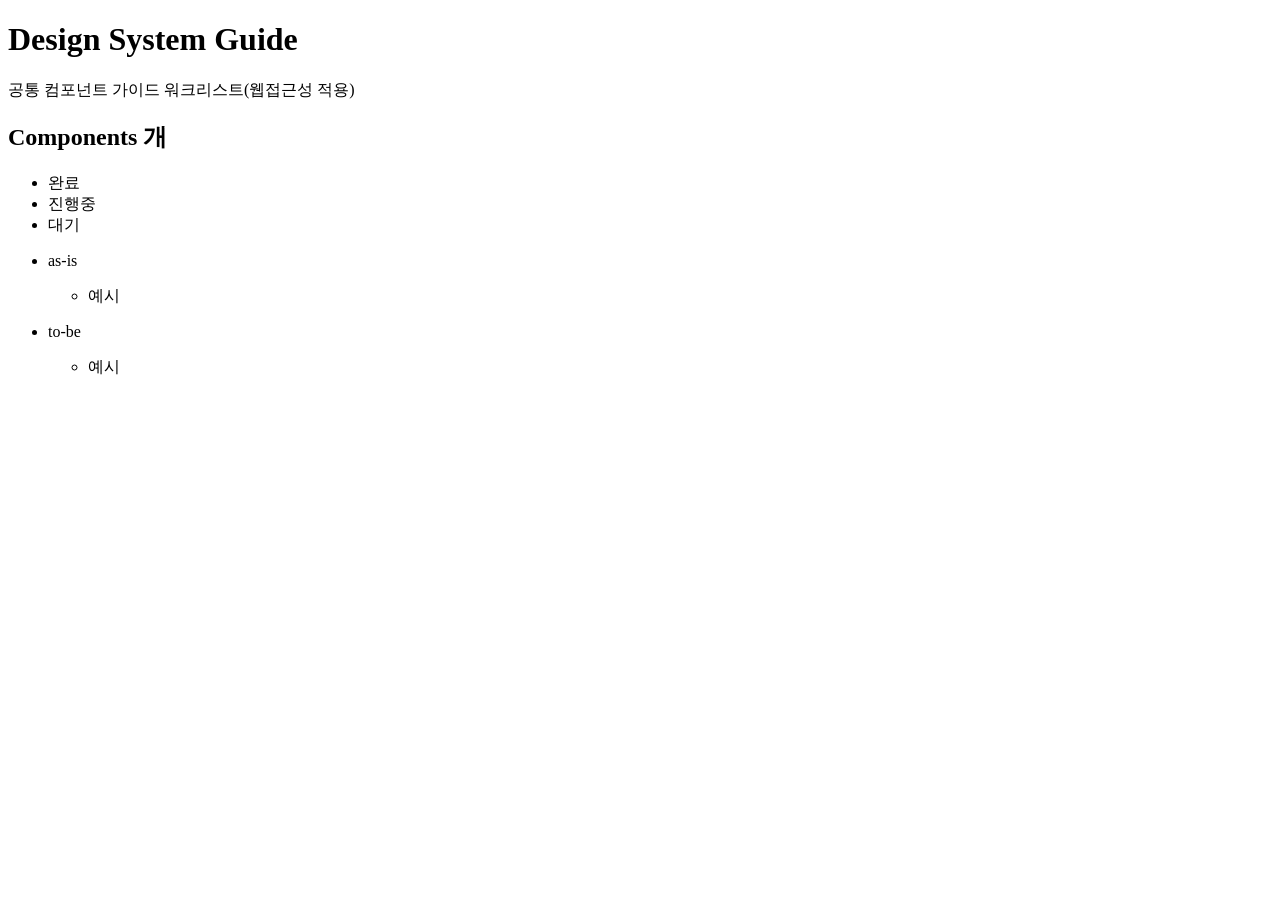
==== index.html @ 3cb2d107 "경로수정" ====
<!DOCTYPE html>
<html lang="ko">
  <head>
    <title>퍼블가이드</title>
    <meta http-equiv="Content-Type" content="text/html; charset=utf-8" />
    <meta http-equiv="X-UA-Compatible" content="IE=edge" />
    <meta name="keyword" content="" />
    <meta name="description" content="퍼블가이드" />
    <meta name="author" content="이솔" />
    <meta name="viewport" content="width=device-width, initial-scale=1.0, minimum-scale=1.0, maximum-scale=1.0, user-scalable=no, viewport-fit=cover"/>
    <!-- CSS -->
    <link rel="stylesheet" type="text/css" href="./guide/assets/css/jquery-ui.min.css" />
    <link rel="stylesheet" type="text/css" href="./guide/assets/css/style.css" />
    <link rel="stylesheet" type="text/css" href="./guide/assets/css/utilities.css" />
    <link rel="stylesheet" type="text/css" href="./guide/assets/css/reset.css" />
    <link rel="stylesheet" type="text/css" href="./guide/assets/css/guide.css" />
    <link rel="stylesheet" type="text/css" href="./guide/assets/css/common.css" />


    <!-- 공통JS -->
    <script type="text/javascript" src="./guide/assets/js/jquery-1.9.1.min.js"></script>
    <script type="text/javascript" src="./guide/assets/js/jquery-ui-1.12.1.js"></script>
    <script type="text/javascript" src="./guide/assets/js/swiper-bundle.min.js"></script>
    <!-- index.js가 common.js보다 먼저 로드되어야 한다. 그래야 statusManager가 존재  -->
    <!-- 상태 관리 전용 모듈 -->
    <script type="text/javascript" src="./guide/assets/js/index.js"></script>
    <!-- SPA 로딩 전용 -->
    <script type="text/javascript" src="./guide/assets/js/common.js"></script>
    <!-- 컴포넌트.js -->
    <script type="text/javascript" src="./guide/assets/js/components.js"></script>
    <!-- 가이드 전용 탭.js -->
    <script type="text/javascript" src="./guide/assets/js/previewTabs.js"></script>
</head>
<body>
    <div id="root">
        <header class="guide-header">
            <h1>Design System Guide</h1>
            <p>공통 컴포넌트 가이드 워크리스트(웹접근성 적용)</p>
        </header>
        <div class="guide-container">
            <aside class="component-list">
                <h2 class="status-item">Components <span id="totCnt"></span>개</h2>
				<ul class="status-summary">
					<li class="status-item"><span class="status-dot">완료</span> <span id="compCnt"></span></li>
					<li class="status-item"><span class="status-dot">진행중</span> <span id="progressCnt"></span></li>
					<li class="status-item"><span class="status-dot">대기</span> <span id="atmosphere"></span></li>
				</ul>
                <div class="component-items">
                    <ul>
                        <li>
                            <p class="tit">as-is</p>
                            <ul>
                                <li class="component-item non">
                                    <a class="component-info" data-include-path="/views/ex.html">
                                        <span class="component-name">예시</span>
                                        <span class="status-badge"></span>
                                    </a>
                                </li>
                            </ul>
                        </li>
                        <li>
                            <p class="tit">to-be</p>
                            <ul>
                                <li class="component-item non">
                                    <a class="component-info" data-include-path="./views/ex.html">
                                        <span class="component-name">예시</span>
                                        <span class="status-badge"></span>
                                    </a>
                                </li>
                            </ul>
                        </li>
                    </ul>
                </div>
            </aside>
            <section class="iframe_view">
                <div id="component-view"></div>
            </section>
        </div>
    </div>
</body>
</html>
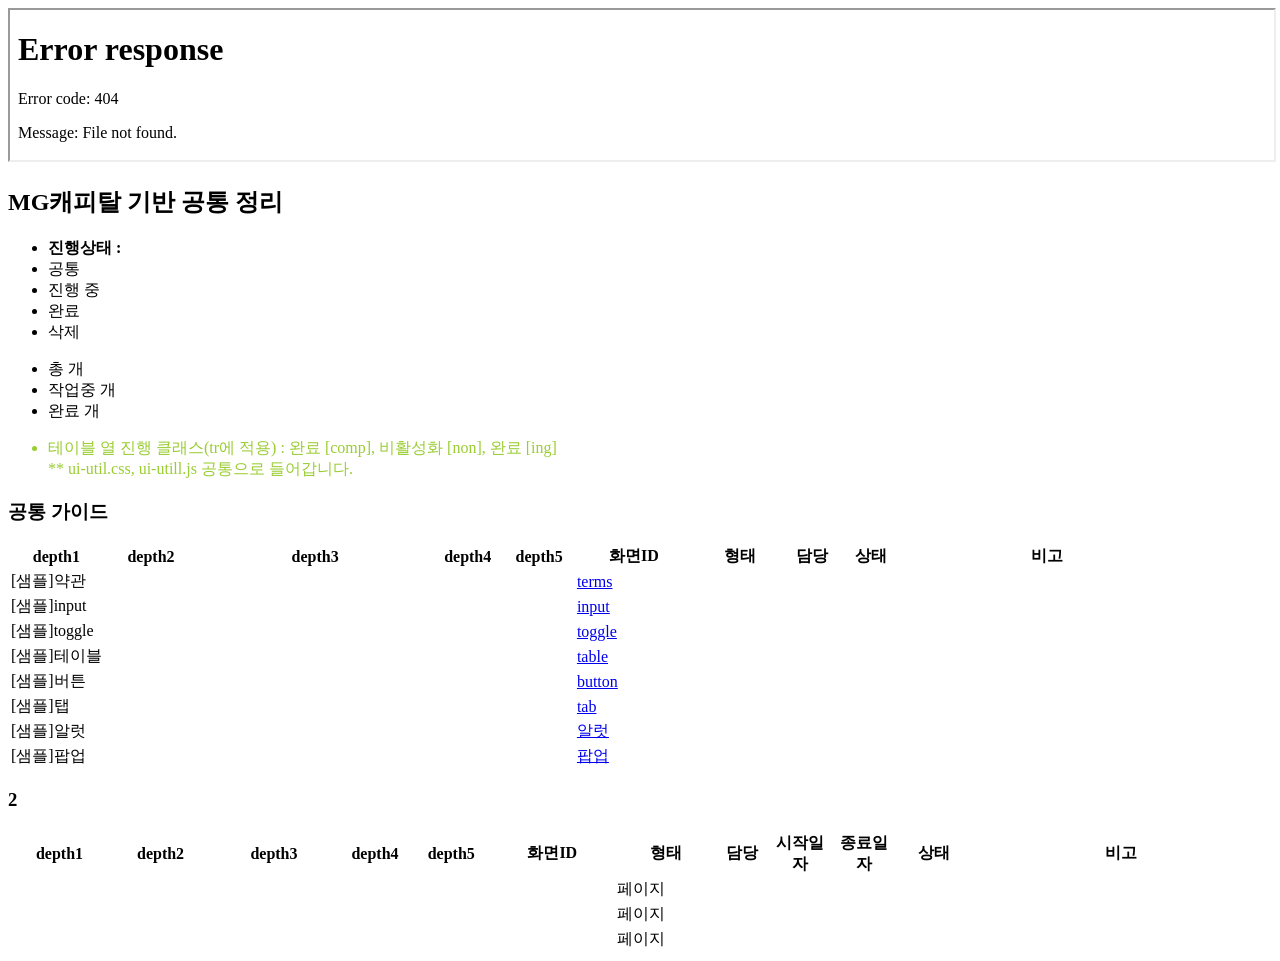
==== commit 00845363: "process 일단 제외, 가이드 툴 수정" ====
--- a/index.html
+++ b/index.html
@@ -1,81 +1,405 @@
 <!DOCTYPE html>
 <html lang="ko">
-  <head>
-    <title>퍼블가이드</title>
-    <meta http-equiv="Content-Type" content="text/html; charset=utf-8" />
-    <meta http-equiv="X-UA-Compatible" content="IE=edge" />
-    <meta name="keyword" content="" />
-    <meta name="description" content="퍼블가이드" />
-    <meta name="author" content="이솔" />
-    <meta name="viewport" content="width=device-width, initial-scale=1.0, minimum-scale=1.0, maximum-scale=1.0, user-scalable=no, viewport-fit=cover"/>
-    <!-- CSS -->
-    <link rel="stylesheet" type="text/css" href="./guide/assets/css/jquery-ui.min.css" />
-    <link rel="stylesheet" type="text/css" href="./guide/assets/css/style.css" />
-    <link rel="stylesheet" type="text/css" href="./guide/assets/css/utilities.css" />
-    <link rel="stylesheet" type="text/css" href="./guide/assets/css/reset.css" />
-    <link rel="stylesheet" type="text/css" href="./guide/assets/css/guide.css" />
-    <link rel="stylesheet" type="text/css" href="./guide/assets/css/common.css" />
-
-
-    <!-- 공통JS -->
-    <script type="text/javascript" src="./guide/assets/js/jquery-1.9.1.min.js"></script>
-    <script type="text/javascript" src="./guide/assets/js/jquery-ui-1.12.1.js"></script>
-    <script type="text/javascript" src="./guide/assets/js/swiper-bundle.min.js"></script>
-    <!-- index.js가 common.js보다 먼저 로드되어야 한다. 그래야 statusManager가 존재  -->
-    <!-- 상태 관리 전용 모듈 -->
-    <script type="text/javascript" src="./guide/assets/js/index.js"></script>
-    <!-- SPA 로딩 전용 -->
-    <script type="text/javascript" src="./guide/assets/js/common.js"></script>
-    <!-- 컴포넌트.js -->
-    <script type="text/javascript" src="./guide/assets/js/components.js"></script>
-    <!-- 가이드 전용 탭.js -->
-    <script type="text/javascript" src="./guide/assets/js/previewTabs.js"></script>
-</head>
-<body>
-    <div id="root">
-        <header class="guide-header">
-            <h1>Design System Guide</h1>
-            <p>공통 컴포넌트 가이드 워크리스트(웹접근성 적용)</p>
-        </header>
-        <div class="guide-container">
-            <aside class="component-list">
-                <h2 class="status-item">Components <span id="totCnt"></span>개</h2>
-				<ul class="status-summary">
-					<li class="status-item"><span class="status-dot">완료</span> <span id="compCnt"></span></li>
-					<li class="status-item"><span class="status-dot">진행중</span> <span id="progressCnt"></span></li>
-					<li class="status-item"><span class="status-dot">대기</span> <span id="atmosphere"></span></li>
-				</ul>
-                <div class="component-items">
-                    <ul>
-                        <li>
-                            <p class="tit">as-is</p>
-                            <ul>
-                                <li class="component-item non">
-                                    <a class="component-info" data-include-path="/views/ex.html">
-                                        <span class="component-name">예시</span>
-                                        <span class="status-badge"></span>
-                                    </a>
-                                </li>
-                            </ul>
-                        </li>
-                        <li>
-                            <p class="tit">to-be</p>
-                            <ul>
-                                <li class="component-item non">
-                                    <a class="component-info" data-include-path="./views/ex.html">
-                                        <span class="component-name">예시</span>
-                                        <span class="status-badge"></span>
-                                    </a>
-                                </li>
-                            </ul>
-                        </li>
+    <head>
+        <meta http-equiv="X-UA-Compatible" content="IE=edge" />
+        <title>MG캐피탈 기반 공통</title>
+        <meta charset="utf-8" />
+        <meta http-equiv="Content-Script-Type" content="text/javascript" />
+        <meta http-equiv="Content-Style-Type" content="text/css" />
+        <meta name="keywords" content="Mobile UX/UI" />
+        <meta name="description" content="" />
+        <meta name="viewport" content="width=device-width" />
+        <meta name="apple-mobile-web-app-status-bar-style" content="white" />
+        <meta name="apple-mobile-web-app-capable" content="yes" />
+        <meta name="mobile-web-app-capable" content="yes" />
+
+        <!-- Favicon -->
+        <link rel="shortcut icon" type="image/x-icon" href="https://www.mgcap.co.kr/favicon.ico" />
+        <!-- 웹 앱 매니페스트 (PWA) -->
+        <link rel="manifest" href="./assets/icons/site.webmanifest" />
+
+        <link rel="stylesheet" type="text/css" href="./guide/css/pub-worklist.css" />
+        <script src="./guide/js/jquery-1.11.3.min.js"></script>
+        <script type="text/javascript" src="./guide/js/jquery.form.min.js"></script>
+        <style>
+            .header .etc {
+                color: yellowgreen;
+            }
+            .cont table {
+                display: none;
+            }
+            .cont .tit {
+                cursor: pointer;
+            }
+            .cont .tit.on ~ table {
+                display: table;
+            }
+            td.delete { text-decoration:line-through; }
+
+            tr.new-end { background:#b1d087; }
+        </style>
+    </head>
+    <body>
+        <div class="wrapper pc">
+            <section class="ifr_view">
+                <iframe id="iframe" width="100%" height="100%" src="./button.html"></iframe>
+            </section>
+            <section class="container">
+                <div class="header">
+                    <h1>MG캐피탈 기반 공통 정리</h1>
+                    <ul class="stateArea">
+                        <li><strong>진행상태 :</strong></li>
+                        <li class="typeCommon"><span>공통</span></li>
+                        <li class="typeIng"><span>진행 중</span></li>
+                        <li class="typeComp"><span>완료</span></li>
+                        <li class="typeNon"><span>삭제</span></li>
+                    </ul>
+                    <ul class="stateCnt">
+                        <li>총 <span id="totCnt"></span>개</li>
+                        <li>작업중 <span id="progressCnt"></span>개</li>
+                        <li>완료 <span id="compCnt"></span>개</li>
+                    </ul>
+                    <ul class="etc">
+                        <li>테이블 열 진행 클래스(tr에 적용) : 완료 [comp], 비활성화 [non], 완료 [ing] <br />** ui-util.css, ui-utill.js 공통으로 들어갑니다.</li>
                     </ul>
                 </div>
-            </aside>
-            <section class="iframe_view">
-                <div id="component-view"></div>
+
+                <div class="cont guide">
+                    <h3 class="tit on">공통 가이드</h3>
+                    <table>
+                        <summary></summary>
+                        <caption></caption>
+                        <colgroup>
+                            <col width="8%" />
+                            <col width="8%" />
+                            <col width="20%" />
+                            <col width="6%" />
+                            <col width="6%" />
+                            <col width="10%" />
+                            <col width="8%" />
+                            <col width="4%" />
+                            <col width="6%" />
+                            <col width="24%" />
+                        </colgroup>
+                        <thead>
+                            <tr>
+                                <th scope="col">depth1</th>
+                                <th scope="col">depth2</th>
+                                <th scope="col">depth3</th>
+                                <th scope="col">depth4</th>
+                                <th scope="col">depth5</th>
+                                <th scope="col" class="fileName">화면ID</th>
+                                <th scope="col">형태</th>
+                                <th scope="col">담당</th>
+                                <th scope="col">상태</th>
+                                <th scope="col">비고</th>
+                            </tr>
+                        </thead>
+                        <tbody>
+                            <tr class="comp">
+                                <td>[샘플]약관</td>
+                                <td></td>
+                                <td></td>
+                                <td></td>
+                                <td></td>
+                                <td class="fileName"><a href="./guide/sample/terms.html" target="_blank">terms</a></td>
+                                <td></td>
+                                <td></td>
+                                <td class="state"></td>
+                                <td></td>
+                            </tr>
+                            <tr class="">
+                                <td>[샘플]input</td>
+                                <td></td>
+                                <td></td>
+                                <td></td>
+                                <td></td>
+                                <td class="fileName"><a href="./guide/sample/input.html" target="_blank">input</a></td>
+                                <td></td>
+                                <td></td>
+                                <td class="state"></td>
+                                <td></td>
+                            </tr>
+                            <tr class="">
+                                <td>[샘플]toggle</td>
+                                <td></td>
+                                <td></td>
+                                <td></td>
+                                <td></td>
+                                <td class="fileName"><a href="./guide/sample/toggle.html" target="_blank">toggle</a></td>
+                                <td></td>
+                                <td></td>
+                                <td class="state"></td>
+                                <td></td>
+                            </tr>
+                            <tr class="">
+                                <td>[샘플]테이블</td>
+                                <td></td>
+                                <td></td>
+                                <td></td>
+                                <td></td>
+                                <td class="fileName"><a href="./guide/sample/table.html" target="_blank">table</a></td>
+                                <td></td>
+                                <td></td>
+                                <td class="state"></td>
+                                <td></td>
+                            </tr>
+                            <tr class="">
+                                <td>[샘플]버튼</td>
+                                <td></td>
+                                <td></td>
+                                <td></td>
+                                <td></td>
+                                <td class="fileName"><a href="./guide/sample/button.html" target="_blank">button</a></td>
+                                <td></td>
+                                <td></td>
+                                <td class="state"></td>
+                                <td></td>
+                            </tr>
+                            <tr class="">
+                                <td>[샘플]탭</td>
+                                <td></td>
+                                <td></td>
+                                <td></td>
+                                <td></td>
+                                <td class="fileName"><a href="./guide/sample/tab.html" target="_blank">tab</a></td>
+                                <td></td>
+                                <td></td>
+                                <td class="state"></td>
+                                <td></td>
+                            </tr>
+                            <tr class="">
+                                <td>[샘플]알럿</td>
+                                <td></td>
+                                <td></td>
+                                <td></td>
+                                <td></td>
+                                <td class="fileName"><a href="./views/COM/COM-BSC-C021.html" target="_blank">알럿</a></td>
+                                <td></td>
+                                <td></td>
+                                <td class="state"></td>
+                                <td></td>
+                            </tr>
+                            <tr class="">
+                                <td>[샘플]팝업</td>
+                                <td></td>
+                                <td></td>
+                                <td></td>
+                                <td></td>
+                                <td class="fileName"><a href="./views/COM/COM-BSC-C022.html" target="_blank">팝업</a></td>
+                                <td></td>
+                                <td></td>
+                                <td class="state"></td>
+                                <td></td>
+                            </tr>
+                        </tbody>
+                    </table>
+                </div>
+
+                <div class="cont page">
+                    <h3 class="tit on">2</h3>
+                    <table>
+                        <summary></summary>
+                        <caption></caption>
+                        <colgroup>
+                            <col width="8%" />
+                            <col width="8%" />
+                            <col width="10%" />
+                            <col width="6%" />
+                            <col width="6%" />
+                            <col width="10%" />
+                            <col width="8%" />
+                            <col width="4%" />
+                            <col width="5%" />
+                            <col width="5%" />
+                            <col width="6%" />
+                            <col width="24%" />
+                        </colgroup>
+                        <thead>
+                            <tr>
+                                <th scope="col">depth1</th>
+                                <th scope="col">depth2</th>
+                                <th scope="col">depth3</th>
+                                <th scope="col">depth4</th>
+                                <th scope="col">depth5</th>
+                                <th scope="col" class="fileName">화면ID</th>
+                                <th scope="col">형태</th>
+                                <th scope="col">담당</th>
+                                <th scope="col">시작일자</th>
+                                <th scope="col">종료일자</th>
+                                <th scope="col">상태</th>
+                                <th scope="col">비고</th>
+                            </tr>
+                        </thead>
+                        <tbody>
+                            <tr class="">
+                                <td></td>
+                                <td></td>
+                                <td></td>
+                                <td></td>
+                                <td></td>
+                                <td class="fileName"><a href="#" target="_blank"></a></td>
+                                <td>페이지</td>
+                                <td></td>
+                                <td class="fromDate"></td>
+                                <td class="toDate"></td>
+                                <td class="state"></td>
+                                <td></td>
+                            </tr>
+                            <tr class="">
+                                <td></td>
+                                <td></td>
+                                <td></td>
+                                <td></td>
+                                <td></td>
+                                <td class="fileName"><a href="#" target="_blank"></a></td>
+                                <td>페이지</td>
+                                <td></td>
+                                <td class="fromDate"></td>
+                                <td class="toDate"></td>
+                                <td class="state"></td>
+                                <td></td>
+                            </tr>
+                            <tr class="">
+                                <td></td>
+                                <td></td>
+                                <td></td>
+                                <td></td>
+                                <td></td>
+                                <td class="fileName"><a href="#" target="_blank"></a></td>
+                                <td>페이지</td>
+                                <td></td>
+                                <td class="fromDate"></td>
+                                <td class="toDate"></td>
+                                <td class="state"></td>
+                                <td></td>
+                            </tr>
+                            
+                        </tbody>
+                    </table>
+                </div>
+
             </section>
         </div>
-    </div>
-</body>
+
+        <script>
+            $(document).ready(function () {
+                /*---------------------------------------------
+                    ready, load
+                ---------------------------------------------*/
+                // 모든 리소스(이미지 등)가 로드된 후 fnPreload()를 호출하여 초기화
+                $(window).on("load", function () {
+                    fnPreload();
+                });
+        
+                /*---------------------------------------------
+                    preload, init
+                ---------------------------------------------*/
+                /* preload */
+                function fnPreload() {
+                    tableStateManager.init();
+                }
+        
+                /*---------------------------------------------
+                    tableStateManager 모듈 정의
+                ---------------------------------------------*/
+                var tableStateManager = (function () {
+                    // 날짜 관련 배열 (필요시 활용)
+                    var fromDate = [],
+                        toDate = [],
+                        dateGap = [];
+        
+                    // 상태별 개수 변수
+                    var progressCnt = 0, // 진행 중 개수
+                        compCnt = 0, // 완료 개수
+                        delCnt = 0; // 삭제 개수
+        
+                    return {
+                        // 테이블 각 행의 상태를 업데이트하는 함수
+                        updateStates: function () {
+                            // 호출 시마다 카운트 초기화
+                            progressCnt = 0;
+                            compCnt = 0;
+                            delCnt = 0;
+        
+                            $(".cont table tbody tr").each(function () {
+                                var $row = $(this);
+                                var $stateCell = $row.find(".state");
+        
+                                if ($row.hasClass("non")) {
+                                    $stateCell.html("<span>삭제</span>");
+                                    delCnt++;
+                                } else if ($row.hasClass("ing")) {
+                                    $stateCell.html("<span>진행 중</span>");
+                                    progressCnt++;
+                                } else if ($row.hasClass("comp")) {
+                                    $stateCell.html("<span>완료</span>");
+                                    compCnt++;
+                                } else {
+                                    $stateCell.text("");
+                                }
+                            });
+                        },
+        
+                        // 상태별 카운트를 업데이트
+                        updateCounts: function () {
+                            // 전체 행 중에서 .non(삭제) 제외하고 세기
+                            var totCnt = $(".page table tbody tr").not(".non").length;
+        
+                            $("#compCnt").text(compCnt);
+                            $("#totCnt").text(totCnt);
+                            $("#progressCnt").text(progressCnt);
+                        },
+        
+                        // 레이아웃(마진) 조정
+                        adjustLayout: function () {
+                            var headerH = $(".container .header").outerHeight();
+                            $(".container .guide").css("margin-top", headerH + "px");
+                        },
+        
+                        // 전체 초기화: 상태 업데이트, 카운트 갱신, 레이아웃 조정 실행
+                        init: function () {
+                            this.updateStates();
+                            this.updateCounts();
+                            this.adjustLayout();
+                        },
+        
+                        // 상태와 카운트만 갱신
+                        update: function () {
+                            this.updateStates();
+                            this.updateCounts();
+                        },
+                    };
+                })();
+        
+                /**
+                 * #테이블 토글
+                 **/
+                var tableListToggle = function (el) {
+                    var $el = $(el);
+                    return {
+                        open: function () {
+                            $el.addClass("on");
+                        },
+                        close: function () {
+                            $el.removeClass("on");
+                        },
+                        toggle: function () {
+                            if ($el.hasClass("on")) {
+                                this.close();
+                            } else {
+                                this.open();
+                            }
+                        },
+                    };
+                };
+        
+                // event
+                $(document).on("click", ".cont .tit", function () {
+                    tableListToggle(this).toggle();
+                });
+            });
+        </script>
+        
+    </body>
 </html>
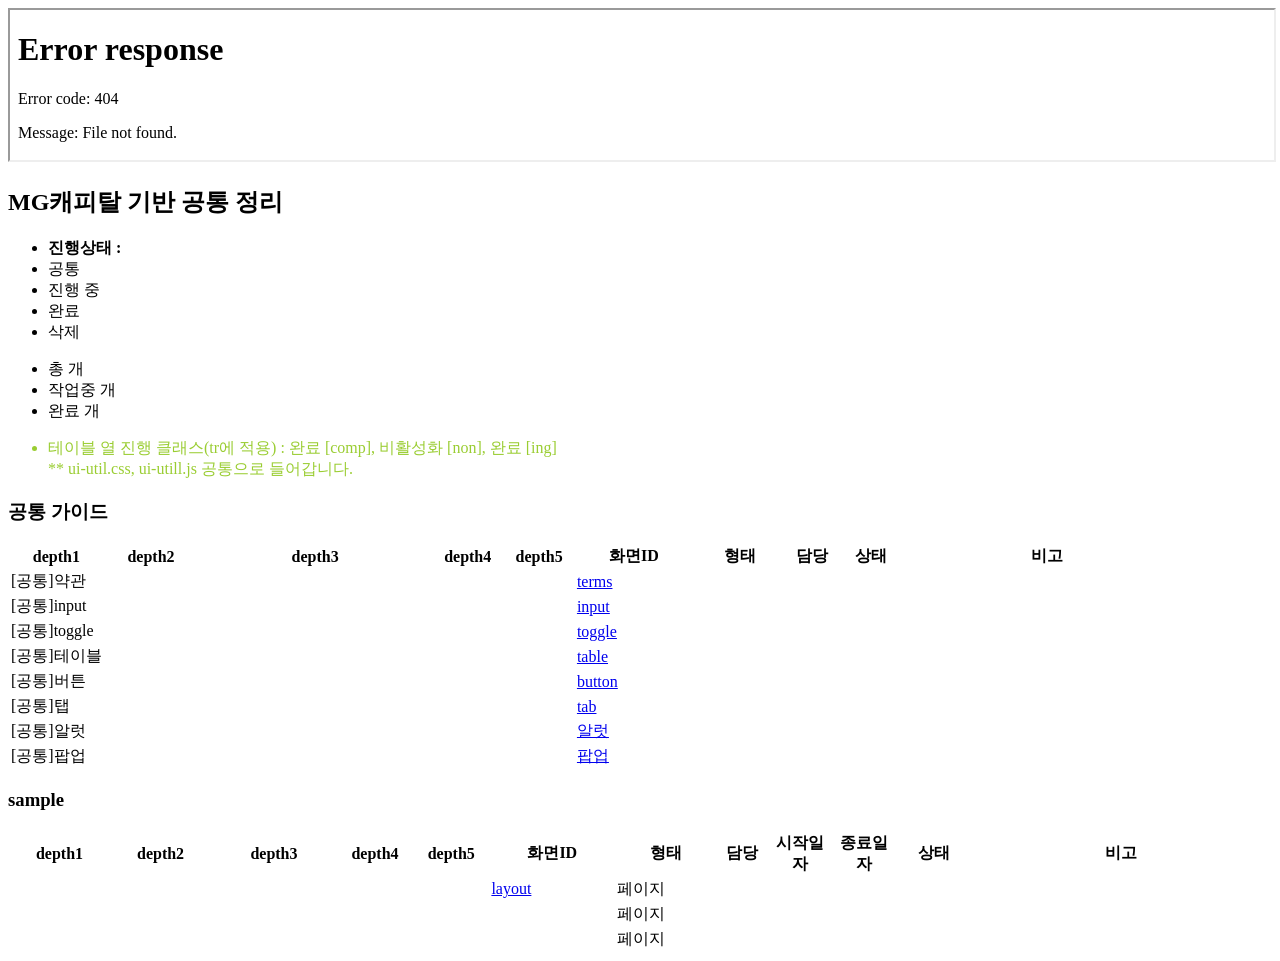
==== commit 53712837: "셀렉트탭 추가, has 삭제, 기존 공통 따로 빼놓은 주석내용 삭제" ====
--- a/index.html
+++ b/index.html
@@ -97,7 +97,7 @@
                         </thead>
                         <tbody>
                             <tr class="comp">
-                                <td>[샘플]약관</td>
+                                <td>[공통]약관</td>
                                 <td></td>
                                 <td></td>
                                 <td></td>
@@ -108,8 +108,8 @@
                                 <td class="state"></td>
                                 <td></td>
                             </tr>
-                            <tr class="">
-                                <td>[샘플]input</td>
+                            <tr class="comp">
+                                <td>[공통]input</td>
                                 <td></td>
                                 <td></td>
                                 <td></td>
@@ -120,8 +120,8 @@
                                 <td class="state"></td>
                                 <td></td>
                             </tr>
-                            <tr class="">
-                                <td>[샘플]toggle</td>
+                            <tr class="comp">
+                                <td>[공통]toggle</td>
                                 <td></td>
                                 <td></td>
                                 <td></td>
@@ -132,8 +132,8 @@
                                 <td class="state"></td>
                                 <td></td>
                             </tr>
-                            <tr class="">
-                                <td>[샘플]테이블</td>
+                            <tr class="comp">
+                                <td>[공통]테이블</td>
                                 <td></td>
                                 <td></td>
                                 <td></td>
@@ -144,8 +144,8 @@
                                 <td class="state"></td>
                                 <td></td>
                             </tr>
-                            <tr class="">
-                                <td>[샘플]버튼</td>
+                            <tr class="comp">
+                                <td>[공통]버튼</td>
                                 <td></td>
                                 <td></td>
                                 <td></td>
@@ -156,8 +156,8 @@
                                 <td class="state"></td>
                                 <td></td>
                             </tr>
-                            <tr class="">
-                                <td>[샘플]탭</td>
+                            <tr class="comp">
+                                <td>[공통]탭</td>
                                 <td></td>
                                 <td></td>
                                 <td></td>
@@ -168,25 +168,25 @@
                                 <td class="state"></td>
                                 <td></td>
                             </tr>
-                            <tr class="">
-                                <td>[샘플]알럿</td>
-                                <td></td>
-                                <td></td>
-                                <td></td>
-                                <td></td>
-                                <td class="fileName"><a href="./views/COM/COM-BSC-C021.html" target="_blank">알럿</a></td>
-                                <td></td>
-                                <td></td>
-                                <td class="state"></td>
-                                <td></td>
-                            </tr>
-                            <tr class="">
-                                <td>[샘플]팝업</td>
-                                <td></td>
-                                <td></td>
-                                <td></td>
-                                <td></td>
-                                <td class="fileName"><a href="./views/COM/COM-BSC-C022.html" target="_blank">팝업</a></td>
+                            <tr class="comp">
+                                <td>[공통]알럿</td>
+                                <td></td>
+                                <td></td>
+                                <td></td>
+                                <td></td>
+                                <td class="fileName"><a href="./guide/sample/alert.html" target="_blank">알럿</a></td>
+                                <td></td>
+                                <td></td>
+                                <td class="state"></td>
+                                <td></td>
+                            </tr>
+                            <tr class="comp">
+                                <td>[공통]팝업</td>
+                                <td></td>
+                                <td></td>
+                                <td></td>
+                                <td></td>
+                                <td class="fileName"><a href="./guide/sample/popup.html" target="_blank">팝업</a></td>
                                 <td></td>
                                 <td></td>
                                 <td class="state"></td>
@@ -197,7 +197,7 @@
                 </div>
 
                 <div class="cont page">
-                    <h3 class="tit on">2</h3>
+                    <h3 class="tit on">sample</h3>
                     <table>
                         <summary></summary>
                         <caption></caption>
@@ -238,7 +238,7 @@
                                 <td></td>
                                 <td></td>
                                 <td></td>
-                                <td class="fileName"><a href="#" target="_blank"></a></td>
+                                <td class="fileName"><a href="./guide/sample/layout.html" target="_blank">layout</a></td>
                                 <td>페이지</td>
                                 <td></td>
                                 <td class="fromDate"></td>
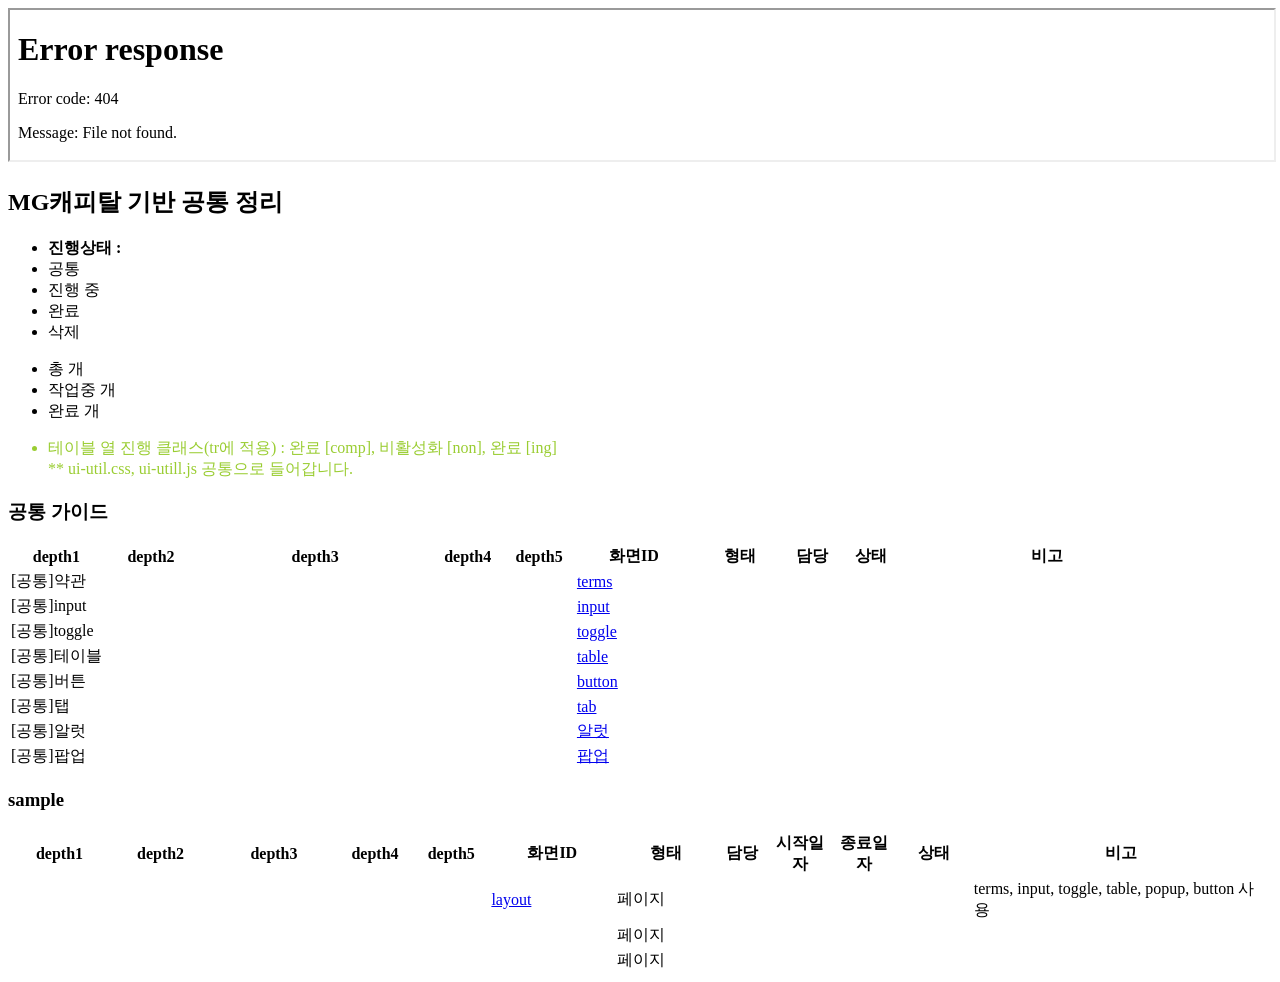
==== commit 5216ebbc: "수정 layout.css : content, group 간격 추가 input.css : label-tit 에 margin-bottom 추가 이미지 : 홈페이지 로고 텍스트로 된 이" ====
--- a/index.html
+++ b/index.html
@@ -244,7 +244,7 @@
                                 <td class="fromDate"></td>
                                 <td class="toDate"></td>
                                 <td class="state"></td>
-                                <td></td>
+                                <td>terms, input, toggle, table, popup, button 사용</td>
                             </tr>
                             <tr class="">
                                 <td></td>
